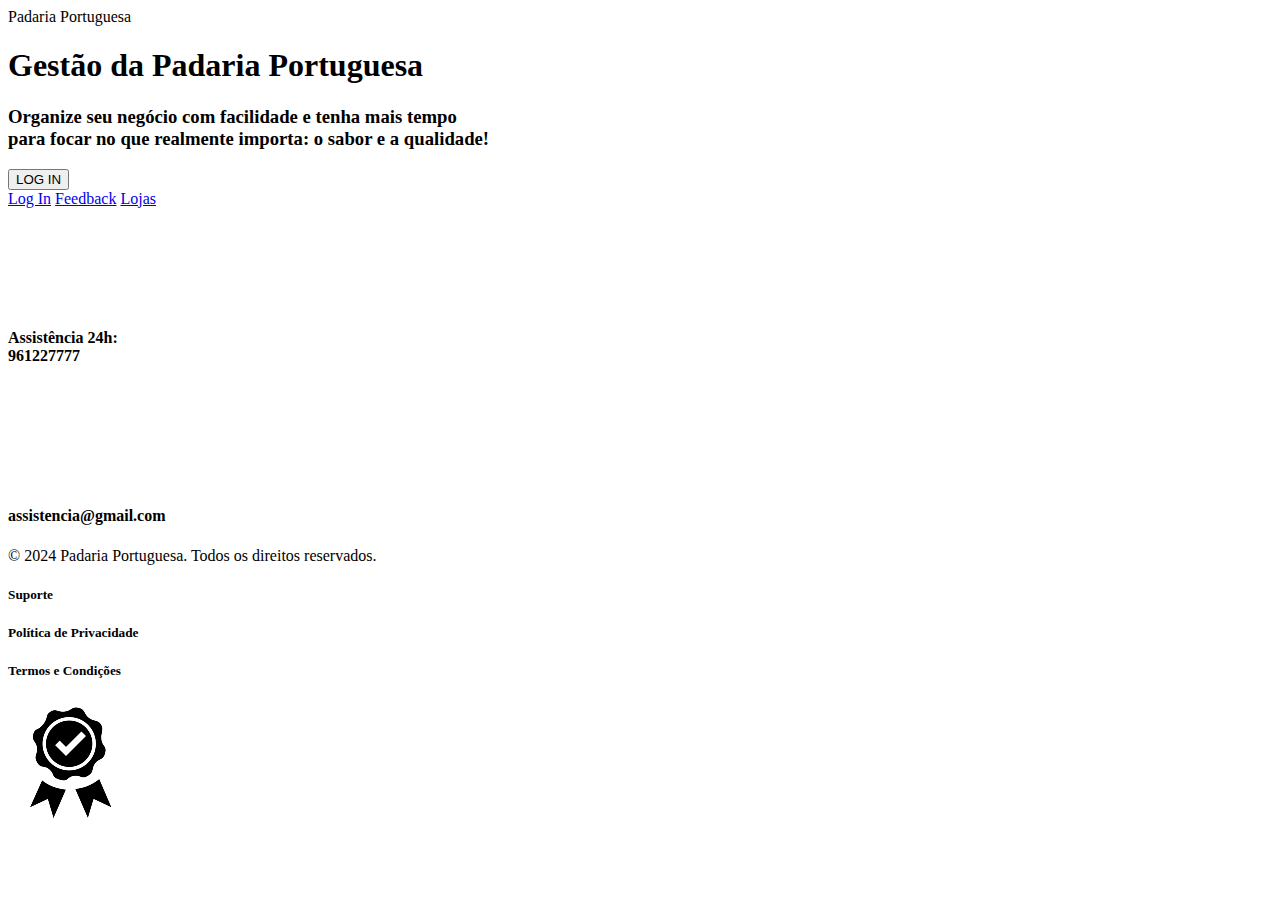
==== index.html @ 9a1a38cd "Add files via upload" ====
<!DOCTYPE html>
<html lang="pt">

<head>
    <meta charset="UTF-8">
    <meta name="viewport" content="width=device-width, initial-scale=1.0">
    <title>Padaria Portuguesa</title>
    <link rel="stylesheet" href="position/main.css">
</head>

<body>
    <header>
        <div class="Logo">Padaria Portuguesa</div>
    </header>
    <main>
        <h1 class="Titulo_gestor">Gestão da Padaria Portuguesa</h1>
        <h3 class="Descricao">Organize seu negócio com facilidade e tenha mais tempo <br>
            para focar no que realmente importa: o sabor e a qualidade!</h3>
            <button class="Butao1" onclick="window.location.href='Login.html'">LOG IN</button>
    </main>
    <!--Footer-->
    <footer>
        
        <div class="Footer-content">
            <div class="Log_in_lojas">
                <a class="Log_in_footer" href="Login.html">Log In</a>
                <a class="Feedback" href="Feedback.html">Feedback</a>
                <a class="Lojas" href="Lojas.html">Lojas</a>
            </div>
            <div class="Retangulo"></div>
            <div class="Info">
                <div class="Telefone_group">
                    <img class="Telefone" src="imagem/call_24dp_FFFFFF_FILL0_wght400_GRAD0_opsz24.png" alt="Telefone">
                    <h4 class="Numero">Assistência 24h:<br>961227777</h4>
                </div>
                <div class="Email_info">
                    <img class="Caixa_email" src="imagem/mail_24dp_FFFFFF_FILL0_wght400_GRAD0_opsz24.png" alt="Email">
                    <h4 class="Email">assistencia@gmail.com</h4>
                </div>
                <p class="Direito_reservado">© 2024 Padaria Portuguesa. Todos os direitos reservados.</p>
            </div>
        </div>
        <div class="Footer-bottom">
            <div class="Links_adicionais">
                <h5 class="Suporte">Suporte</h5>
                <h5 class="Privacidade">Política de Privacidade</h5>
                <h5 class="Termo">Termos e Condições</h5>
            </div>
            <img class="Qualidade" src="imagem/pngegg.png" alt="Qualidade">
        </div>
    </footer>
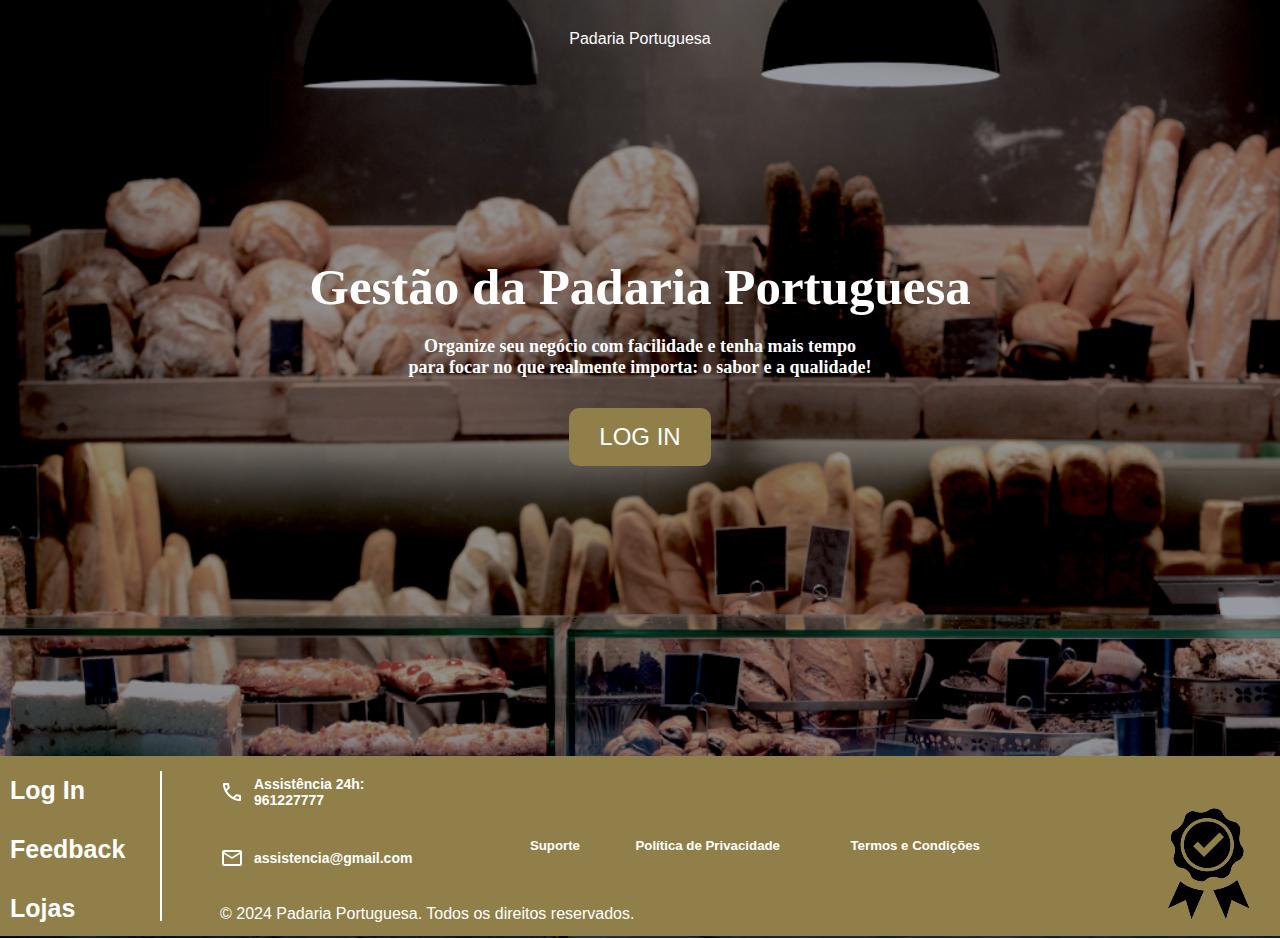
==== commit 23894c5a: "Update index.html" ====
--- a/index.html
+++ b/index.html
@@ -5,7 +5,7 @@
     <meta charset="UTF-8">
     <meta name="viewport" content="width=device-width, initial-scale=1.0">
     <title>Padaria Portuguesa</title>
-    <link rel="stylesheet" href="position/main.css">
+    <link rel="stylesheet" href="position/Main.css">
 </head>
 
 <body>
@@ -48,4 +48,4 @@
             </div>
             <img class="Qualidade" src="imagem/pngegg.png" alt="Qualidade">
         </div>
-    </footer>+    </footer>
--- a/position/Main.css
+++ b/position/Main.css
@@ -0,0 +1,177 @@
+/* Geral */
+html {
+    background-image: url('../imagem/main_fotografia.png');
+    background-size: cover;
+    background-position: center;
+    background-repeat: no-repeat;
+    height: 100%;
+}
+
+body {
+    margin: 0;
+    font-family: Arial, sans-serif;
+    display: flex;
+    flex-direction: column;
+    min-height: 100vh;
+}
+
+/* Header */
+header {
+    color: white;
+    display: flex;
+    justify-content: center;
+    align-items: center;
+    padding: 30px 60px;
+}
+
+header .logo {
+    font-size: 24px;
+    font-weight: bold;
+}
+
+/* Main Content */
+main {
+    flex: 1;
+    padding: 20px;
+    text-align: center;
+}
+
+.Titulo_gestor {
+    font-weight: bold;
+    color: rgb(255, 255, 255);
+    font-size: 51px;
+    margin: 160px 0 20px;
+    font-family: "Roboto Mono", serif;
+}
+
+.Descricao {
+    color: white;
+    font-size: 18px;
+    margin: 0 auto 30px;
+    max-width: 600px;
+    font-family: "Roboto Mono", serif;
+}
+
+.Butao1 {
+    background-color: #907F48;
+    color: white;
+    font-size: 24px;
+    border: none;
+    border-radius: 10px;
+    padding: 15px 30px;
+    cursor: pointer;
+    transition: background-color 0.3s ease;
+    margin-bottom: 270px;
+}
+
+.Butao1:hover {
+    background-color: rgb(50, 40, 21);
+
+}
+
+/* Footer */
+footer {
+    position: relative;
+    background-color: #907F48;
+    color: white;
+    padding: 20px 30px; 
+    font-family: Arial, sans-serif;
+    display: flex;
+    flex-direction: column;
+    gap: 20px;
+    justify-content: space-between; 
+    align-items: center; 
+    flex-wrap: nowrap; 
+    width: 100%; 
+    box-sizing: border-box;
+    padding: 80px;
+}
+
+
+.Footer-content {
+    display: flex;
+    align-items: flex-start;
+    justify-content: space-between;
+}
+    
+.Log_in_lojas {
+    position: absolute;
+    display: flex;
+    flex-direction: column;
+    gap: 30px;
+    left:10px;  
+    top:20px;
+}
+
+.Log_in_lojas a {
+    color: white;
+    font-size: 25px;
+    text-decoration: none;
+    font-weight: bold;  
+}
+
+.Log_in_lojas a:hover {
+    text-decoration: underline;
+}
+.Retangulo{
+    position: absolute;
+    width: 2px;
+    height: 150px;
+    background-color: white;
+    border: white;
+    left: 160px;
+    bottom: 15px;
+}
+
+.Info {
+    position:absolute;
+    display: flex;
+    flex-direction: column;
+    gap: 5px;
+    top: 1px;
+    left: 220px;
+}
+
+.Telefone_group {
+    display: flex;
+    align-items: center;
+    gap: 10px;
+}
+
+.Email_info {
+    display: flex;
+    align-items: center;
+    gap: 10px;
+}
+
+.Numero, .Email {
+    font-size: 14px;
+}
+
+.Telefone, .Caixa_email {
+    width: 24px;
+    height: 24px;
+}
+
+
+.Suporte{
+    position: absolute;
+    right: 700px;
+    top: 60px;
+    
+}
+.Privacidade{
+    position: absolute;
+    right: 500px;
+    top: 60px;
+}
+.Termo{
+    position: absolute;
+    right: 300px;
+    top:60px;
+}
+.Qualidade{
+    position: absolute;
+    right: 10px;
+    bottom: 10px;
+}
